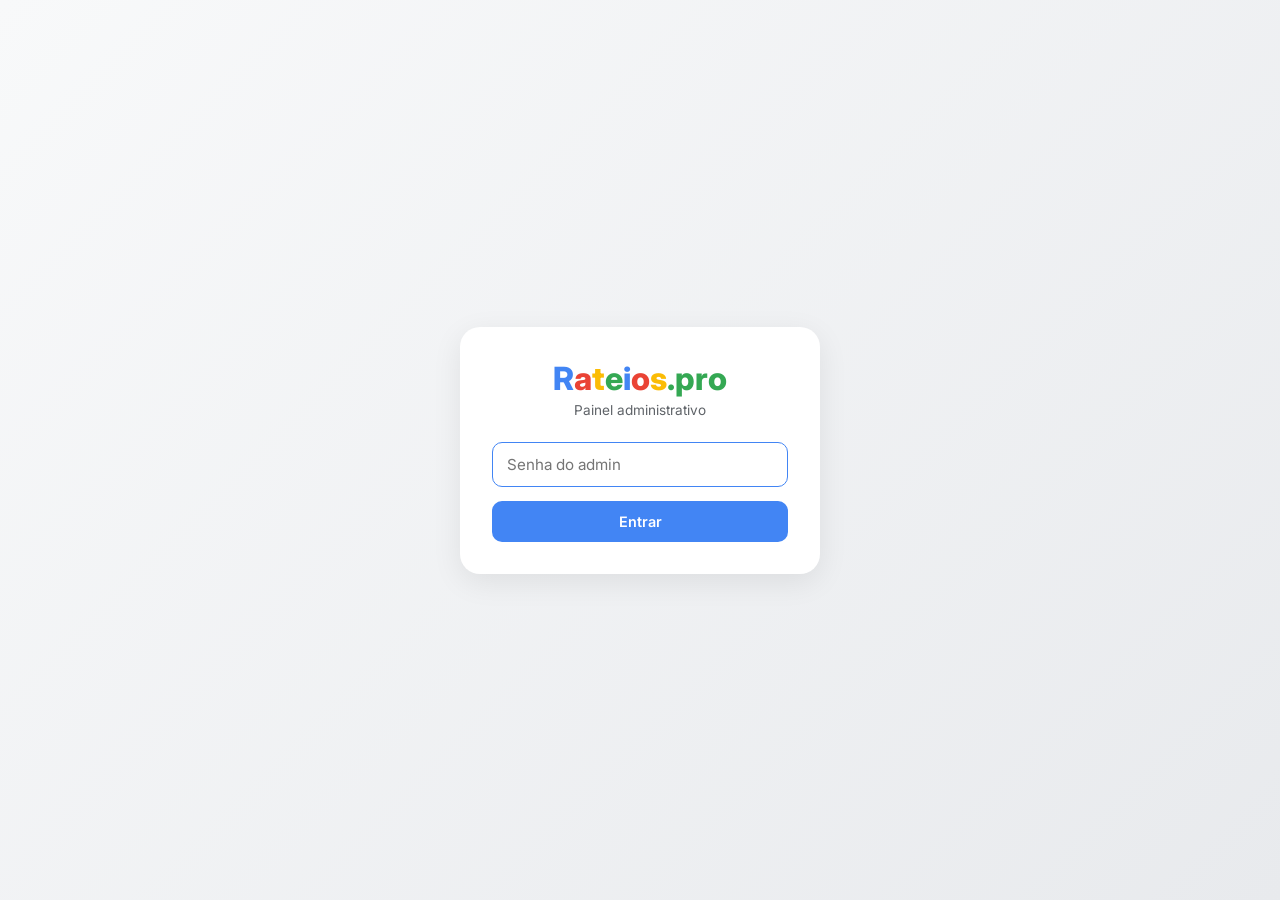
==== admin.html @ 4b0dfd73 "feat: dynamic groups from admin + photo upload for groups" ====
<!DOCTYPE html>
<html lang="pt-BR">

<head>
    <meta charset="UTF-8">
    <meta name="viewport" content="width=device-width, initial-scale=1.0, maximum-scale=1.0, user-scalable=no">
    <title>Admin - Rateios.pro</title>
    <link rel="preconnect" href="https://fonts.googleapis.com">
    <link rel="preconnect" href="https://fonts.gstatic.com" crossorigin>
    <link href="https://fonts.googleapis.com/css2?family=Inter:wght@400;500;600;700;800&display=swap" rel="stylesheet">
    <link rel="stylesheet" href="css/admin.css">
</head>

<body class="admin-body">

    <!-- LOGIN -->
    <div id="login-screen" class="login-screen">
        <div class="login-card">
            <div class="login-logo">
                <span style="color:#4285F4">R</span><span style="color:#EA4335">a</span><span
                    style="color:#FBBC05">t</span><span style="color:#34A853">e</span><span
                    style="color:#4285F4">i</span><span style="color:#EA4335">o</span><span
                    style="color:#FBBC05">s</span><span style="color:#34A853">.pro</span>
            </div>
            <p class="login-sub">Painel administrativo</p>
            <div class="form-group">
                <input type="password" id="admin-pass" class="form-input" placeholder="Senha do admin" autofocus>
            </div>
            <button class="btn btn-primary btn-block" onclick="adminLogin()">Entrar</button>
            <p id="login-error" class="form-error" style="display:none;margin-top:12px;">Senha incorreta</p>
        </div>
    </div>

    <!-- APP -->
    <div id="admin-app" style="display:none;">

        <!-- TOP BAR -->
        <header class="topbar">
            <div class="topbar-left">
                <span class="topbar-logo">
                    <span style="color:#4285F4">R</span><span style="color:#EA4335">a</span><span
                        style="color:#FBBC05">t</span><span style="color:#34A853">e</span><span
                        style="color:#4285F4">i</span><span style="color:#EA4335">o</span><span
                        style="color:#FBBC05">s</span>
                </span>
                <span class="topbar-badge">Admin</span>
            </div>
            <button class="topbar-btn" onclick="adminLogout()">
                <svg width="18" height="18" viewBox="0 0 24 24" fill="currentColor">
                    <path
                        d="M17 7l-1.41 1.41L18.17 11H8v2h10.17l-2.58 2.58L17 17l5-5zM4 5h8V3H4c-1.1 0-2 .9-2 2v14c0 1.1.9 2 2 2h8v-2H4V5z" />
                </svg>
            </button>
        </header>

        <!-- STATS -->
        <div class="stats-row" id="stats-row">
            <div class="stat-card blue">
                <span class="stat-num" id="stat-groups">0</span>
                <span class="stat-label">Grupos</span>
            </div>
            <div class="stat-card green">
                <span class="stat-num" id="stat-members">0</span>
                <span class="stat-label">Membros</span>
            </div>
            <div class="stat-card yellow">
                <span class="stat-num" id="stat-slots">0</span>
                <span class="stat-label">Vagas livres</span>
            </div>
            <div class="stat-card red">
                <span class="stat-num" id="stat-leads">0</span>
                <span class="stat-label">Leads</span>
            </div>
        </div>

        <!-- TABS -->
        <div class="tabs">
            <button class="tab active" onclick="switchTab('grupos')" id="tab-grupos">
                <svg width="16" height="16" viewBox="0 0 24 24" fill="currentColor">
                    <path
                        d="M16 11c1.66 0 2.99-1.34 2.99-3S17.66 5 16 5c-1.66 0-3 1.34-3 3s1.34 3 3 3zm-8 0c1.66 0 2.99-1.34 2.99-3S9.66 5 8 5C6.34 5 5 6.34 5 8s1.34 3 3 3zm0 2c-2.33 0-7 1.17-7 3.5V19h14v-2.5c0-2.33-4.67-3.5-7-3.5zm8 0c-.29 0-.62.02-.97.05 1.16.84 1.97 1.97 1.97 3.45V19h6v-2.5c0-2.33-4.67-3.5-7-3.5z" />
                </svg>
                Grupos
            </button>
            <button class="tab" onclick="switchTab('membros')" id="tab-membros">
                <svg width="16" height="16" viewBox="0 0 24 24" fill="currentColor">
                    <path
                        d="M12 12c2.21 0 4-1.79 4-4s-1.79-4-4-4-4 1.79-4 4 1.79 4 4 4zm0 2c-2.67 0-8 1.34-8 4v2h16v-2c0-2.66-5.33-4-8-4z" />
                </svg>
                Membros
            </button>
            <button class="tab" onclick="switchTab('leads')" id="tab-leads">
                <svg width="16" height="16" viewBox="0 0 24 24" fill="currentColor">
                    <path d="M20 2H4c-1.1 0-2 .9-2 2v18l4-4h14c1.1 0 2-.9 2-2V4c0-1.1-.9-2-2-2z" />
                </svg>
                Leads
            </button>
        </div>

        <!-- TAB: GRUPOS -->
        <div id="view-grupos" class="tab-content active">
            <div class="section-bar">
                <h2>Grupos</h2>
                <button class="btn btn-sm btn-primary" onclick="showModal('add-group')">
                    <svg width="14" height="14" viewBox="0 0 24 24" fill="white">
                        <path d="M19 13h-6v6h-2v-6H5v-2h6V5h2v6h6v2z" />
                    </svg>
                    Novo
                </button>
            </div>
            <div id="groups-list" class="card-list"></div>
        </div>

        <!-- TAB: MEMBROS -->
        <div id="view-membros" class="tab-content">
            <div class="section-bar">
                <h2>Membros</h2>
                <button class="btn btn-sm btn-primary" onclick="showModal('add-member')">
                    <svg width="14" height="14" viewBox="0 0 24 24" fill="white">
                        <path d="M19 13h-6v6h-2v-6H5v-2h6V5h2v6h6v2z" />
                    </svg>
                    Cadastrar
                </button>
            </div>
            <div class="filter-bar">
                <select id="filter-group" class="form-select" onchange="renderMembers()">
                    <option value="all">Todos os grupos</option>
                </select>
                <select id="filter-status" class="form-select" onchange="renderMembers()">
                    <option value="all">Todos</option>
                    <option value="ativo">Ativos</option>
                    <option value="pendente">Pendentes</option>
                    <option value="inativo">Inativos</option>
                </select>
            </div>
            <div id="members-list" class="card-list"></div>
        </div>

        <!-- TAB: LEADS -->
        <div id="view-leads" class="tab-content">
            <div class="section-bar">
                <h2>Leads (WhatsApp)</h2>
                <button class="btn btn-sm btn-ghost" onclick="clearLeads()">Limpar</button>
            </div>
            <div id="leads-list" class="card-list"></div>
            <p id="no-leads" class="empty-msg" style="display:none;">Nenhum lead ainda. Os leads aparecem quando alguem
                preenche o formulario de checkout no site.</p>
        </div>

    </div>

    <!-- MODAL: NOVO GRUPO -->
    <div id="modal-add-group" class="modal-overlay" style="display:none;"
        onclick="if(event.target===this)closeModals()">
        <div class="modal-sheet">
            <div class="modal-header">
                <h3>Novo grupo</h3>
                <button class="modal-close" onclick="closeModals()">
                    <svg width="18" height="18" viewBox="0 0 24 24" fill="currentColor">
                        <path
                            d="M19 6.41L17.59 5 12 10.59 6.41 5 5 6.41 10.59 12 5 17.59 6.41 19 12 13.41 17.59 19 19 17.59 13.41 12 19 6.41z" />
                    </svg>
                </button>
            </div>
            <div class="form-group">
                <label class="form-label">Foto do grupo</label>
                <div class="photo-upload" id="new-group-photo-wrap">
                    <div class="photo-preview" id="new-group-photo-preview">
                        <svg width="24" height="24" viewBox="0 0 24 24" fill="#9AA0A6">
                            <path
                                d="M21 19V5c0-1.1-.9-2-2-2H5c-1.1 0-2 .9-2 2v14c0 1.1.9 2 2 2h14c1.1 0 2-.9 2-2zM8.5 13.5l2.5 3.01L14.5 12l4.5 6H5l3.5-4.5z" />
                        </svg>
                    </div>
                    <div class="photo-upload-text">
                        <span class="photo-upload-btn">Escolher foto</span>
                        <span class="photo-upload-hint">JPG, PNG ate 2MB</span>
                    </div>
                    <input type="file" id="new-group-photo" accept="image/*" class="photo-file-input"
                        onchange="previewPhoto(this, 'new-group-photo-preview')">
                </div>
            </div>
            <div class="form-group">
                <label class="form-label">Nome do grupo</label>
                <input type="text" id="new-group-name" class="form-input" placeholder="ex: Familia Premium 01">
            </div>
            <div class="form-row">
                <div class="form-group flex-1">
                    <label class="form-label">Total de vagas</label>
                    <input type="number" id="new-group-slots" class="form-input" value="6" min="1" max="10">
                </div>
                <div class="form-group flex-1">
                    <label class="form-label">Preco/pessoa</label>
                    <input type="text" id="new-group-price" class="form-input" value="101.50">
                </div>
            </div>
            <div class="form-group">
                <label class="form-label">Link de pagamento</label>
                <input type="text" id="new-group-link" class="form-input"
                    value="https://checkout.diasmarketplace.com.br/link/rateios-google-ultra"
                    placeholder="URL checkout Dias">
            </div>
            <button class="btn btn-primary btn-block" onclick="addGroup()">Criar grupo</button>
        </div>
    </div>

    <!-- MODAL: CADASTRAR MEMBRO -->
    <div id="modal-add-member" class="modal-overlay" style="display:none;"
        onclick="if(event.target===this)closeModals()">
        <div class="modal-sheet">
            <div class="modal-header">
                <h3>Cadastrar membro</h3>
                <button class="modal-close" onclick="closeModals()">
                    <svg width="18" height="18" viewBox="0 0 24 24" fill="currentColor">
                        <path
                            d="M19 6.41L17.59 5 12 10.59 6.41 5 5 6.41 10.59 12 5 17.59 6.41 19 12 13.41 17.59 19 19 17.59 13.41 12 19 6.41z" />
                    </svg>
                </button>
            </div>
            <div class="form-group">
                <label class="form-label">Nome</label>
                <input type="text" id="new-member-name" class="form-input" placeholder="Nome completo">
            </div>
            <div class="form-group">
                <label class="form-label">WhatsApp</label>
                <input type="tel" id="new-member-phone" class="form-input" placeholder="(11) 99999-9999">
            </div>
            <div class="form-group">
                <label class="form-label">E-mail Google</label>
                <input type="email" id="new-member-email" class="form-input" placeholder="email@gmail.com">
            </div>
            <div class="form-group">
                <label class="form-label">Grupo</label>
                <select id="new-member-group" class="form-select"></select>
            </div>
            <div class="form-group">
                <label class="form-label">Status</label>
                <select id="new-member-status" class="form-select">
                    <option value="ativo">Ativo</option>
                    <option value="pendente">Pendente</option>
                    <option value="inativo">Inativo</option>
                </select>
            </div>
            <button class="btn btn-primary btn-block" onclick="addMember()">Cadastrar</button>
        </div>
    </div>

    <!-- MODAL: EDITAR GRUPO -->
    <div id="modal-edit-group" class="modal-overlay" style="display:none;"
        onclick="if(event.target===this)closeModals()">
        <div class="modal-sheet">
            <div class="modal-header">
                <h3>Editar grupo</h3>
                <button class="modal-close" onclick="closeModals()">
                    <svg width="18" height="18" viewBox="0 0 24 24" fill="currentColor">
                        <path
                            d="M19 6.41L17.59 5 12 10.59 6.41 5 5 6.41 10.59 12 5 17.59 6.41 19 12 13.41 17.59 19 19 17.59 13.41 12 19 6.41z" />
                    </svg>
                </button>
            </div>
            <div class="form-group">
                <label class="form-label">Foto do grupo</label>
                <div class="photo-upload" id="edit-group-photo-wrap">
                    <div class="photo-preview" id="edit-group-photo-preview">
                        <svg width="24" height="24" viewBox="0 0 24 24" fill="#9AA0A6">
                            <path
                                d="M21 19V5c0-1.1-.9-2-2-2H5c-1.1 0-2 .9-2 2v14c0 1.1.9 2 2 2h14c1.1 0 2-.9 2-2zM8.5 13.5l2.5 3.01L14.5 12l4.5 6H5l3.5-4.5z" />
                        </svg>
                    </div>
                    <div class="photo-upload-text">
                        <span class="photo-upload-btn">Trocar foto</span>
                        <span class="photo-upload-hint">JPG, PNG ate 2MB</span>
                    </div>
                    <input type="file" id="edit-group-photo" accept="image/*" class="photo-file-input"
                        onchange="previewPhoto(this, 'edit-group-photo-preview')">
                </div>
            </div>
            <div class="form-group">
                <label class="form-label">Nome do grupo</label>
                <input type="text" id="edit-group-name" class="form-input">
            </div>
            <div class="form-row">
                <div class="form-group flex-1">
                    <label class="form-label">Total de vagas</label>
                    <input type="number" id="edit-group-slots" class="form-input" min="1" max="10">
                </div>
                <div class="form-group flex-1">
                    <label class="form-label">Preco/pessoa</label>
                    <input type="text" id="edit-group-price" class="form-input">
                </div>
            </div>
            <div class="form-group">
                <label class="form-label">Link de pagamento</label>
                <input type="text" id="edit-group-link" class="form-input">
            </div>
            <input type="hidden" id="edit-group-id">
            <div class="form-row">
                <button class="btn btn-primary flex-1" onclick="saveGroup()">Salvar</button>
                <button class="btn btn-danger flex-1" onclick="deleteGroup()">Excluir</button>
            </div>
        </div>
    </div>

    <!-- MODAL: EDITAR MEMBRO -->
    <div id="modal-edit-member" class="modal-overlay" style="display:none;"
        onclick="if(event.target===this)closeModals()">
        <div class="modal-sheet">
            <div class="modal-header">
                <h3>Editar membro</h3>
                <button class="modal-close" onclick="closeModals()">
                    <svg width="18" height="18" viewBox="0 0 24 24" fill="currentColor">
                        <path
                            d="M19 6.41L17.59 5 12 10.59 6.41 5 5 6.41 10.59 12 5 17.59 6.41 19 12 13.41 17.59 19 19 17.59 13.41 12 19 6.41z" />
                    </svg>
                </button>
            </div>
            <div class="form-group">
                <label class="form-label">Nome</label>
                <input type="text" id="edit-member-name" class="form-input">
            </div>
            <div class="form-group">
                <label class="form-label">WhatsApp</label>
                <input type="tel" id="edit-member-phone" class="form-input">
            </div>
            <div class="form-group">
                <label class="form-label">E-mail Google</label>
                <input type="email" id="edit-member-email" class="form-input">
            </div>
            <div class="form-group">
                <label class="form-label">Grupo</label>
                <select id="edit-member-group" class="form-select"></select>
            </div>
            <div class="form-group">
                <label class="form-label">Status</label>
                <select id="edit-member-status" class="form-select">
                    <option value="ativo">Ativo</option>
                    <option value="pendente">Pendente</option>
                    <option value="inativo">Inativo</option>
                </select>
            </div>
            <input type="hidden" id="edit-member-id">
            <div class="form-row">
                <button class="btn btn-primary flex-1" onclick="saveMember()">Salvar</button>
                <button class="btn btn-danger flex-1" onclick="deleteMember()">Remover</button>
            </div>
            <a id="edit-member-whatsapp" href="#" target="_blank" class="btn btn-whatsapp btn-block"
                style="margin-top:8px;">
                <svg width="16" height="16" viewBox="0 0 24 24" fill="white">
                    <path
                        d="M17.472 14.382c-.297-.149-1.758-.867-2.03-.967-.273-.099-.471-.148-.67.15-.197.297-.767.966-.94 1.164-.173.199-.347.223-.644.075-.297-.15-1.255-.463-2.39-1.475-.883-.788-1.48-1.761-1.653-2.059-.173-.297-.018-.458.13-.606.134-.133.298-.347.446-.52.149-.174.198-.298.298-.497.099-.198.05-.371-.025-.52-.075-.149-.669-1.612-.916-2.207-.242-.579-.487-.5-.669-.51-.173-.008-.371-.01-.57-.01-.198 0-.52.074-.792.372-.272.297-1.04 1.016-1.04 2.479 0 1.462 1.065 2.875 1.213 3.074.149.198 2.096 3.2 5.077 4.487.709.306 1.262.489 1.694.625.712.227 1.36.195 1.871.118.571-.085 1.758-.719 2.006-1.413.248-.694.248-1.289.173-1.413-.074-.124-.272-.198-.57-.347z" />
                    <path
                        d="M12 2C6.48 2 2 6.48 2 12c0 1.82.49 3.53 1.34 5l-1.34 5 5.16-1.34C8.56 21.52 10.22 22 12 22c5.52 0 10-4.48 10-10S17.52 2 12 2z" />
                </svg>
                Abrir WhatsApp
            </a>
        </div>
    </div>

    <script src="js/admin.js"></script>
</body>

</html>
---- css/admin.css ----
/* ===== ADMIN BASE ===== */
* {
    margin: 0;
    padding: 0;
    box-sizing: border-box;
}

:root {
    --blue: #4285F4;
    --red: #EA4335;
    --yellow: #FBBC05;
    --green: #34A853;
    --bg: #F0F2F5;
    --card: #FFFFFF;
    --text: #202124;
    --sub: #5F6368;
    --border: #E8EAED;
    --radius: 14px;
}

body.admin-body {
    font-family: 'Inter', -apple-system, sans-serif;
    background: var(--bg);
    color: var(--text);
    min-height: 100vh;
    -webkit-font-smoothing: antialiased;
}

/* LOGIN */
.login-screen {
    min-height: 100vh;
    display: flex;
    align-items: center;
    justify-content: center;
    padding: 20px;
    background: linear-gradient(135deg, #F8F9FA, #E8EAED);
}

.login-card {
    background: var(--card);
    border-radius: 20px;
    padding: 32px;
    width: 100%;
    max-width: 360px;
    box-shadow: 0 8px 30px rgba(0, 0, 0, 0.08);
    text-align: center;
}

.login-logo {
    font-size: 2rem;
    font-weight: 800;
    margin-bottom: 4px;
}

.login-sub {
    color: var(--sub);
    font-size: 0.85rem;
    margin-bottom: 24px;
}

/* FORM */
.form-group {
    margin-bottom: 14px;
    text-align: left;
}

.form-label {
    display: block;
    font-size: 0.8rem;
    font-weight: 600;
    color: var(--sub);
    margin-bottom: 6px;
}

.form-input,
.form-select {
    width: 100%;
    padding: 12px 14px;
    border: 1.5px solid var(--border);
    border-radius: 10px;
    font-size: 0.95rem;
    font-family: inherit;
    color: var(--text);
    background: white;
    outline: none;
    transition: border-color 0.2s;
    -webkit-appearance: none;
    appearance: none;
}

.form-input:focus,
.form-select:focus {
    border-color: var(--blue);
}

.form-select {
    background-image: url("data:image/svg+xml,%3Csvg xmlns='http://www.w3.org/2000/svg' width='12' height='12' viewBox='0 0 24 24' fill='%235F6368'%3E%3Cpath d='M7 10l5 5 5-5z'/%3E%3C/svg%3E");
    background-repeat: no-repeat;
    background-position: right 12px center;
    padding-right: 32px;
}

.form-row {
    display: flex;
    gap: 10px;
}

.flex-1 {
    flex: 1;
}

.form-error {
    font-size: 0.8rem;
    color: var(--red);
    background: rgba(234, 67, 53, 0.06);
    padding: 8px 12px;
    border-radius: 8px;
}

/* BUTTONS */
.btn {
    display: inline-flex;
    align-items: center;
    justify-content: center;
    gap: 6px;
    padding: 12px 20px;
    border-radius: 10px;
    font-size: 0.9rem;
    font-weight: 600;
    border: none;
    cursor: pointer;
    font-family: inherit;
    transition: all 0.2s;
    white-space: nowrap;
}

.btn-block {
    width: 100%;
}

.btn-sm {
    padding: 8px 14px;
    font-size: 0.8rem;
    border-radius: 8px;
}

.btn-primary {
    background: var(--blue);
    color: white;
}

.btn-primary:hover {
    background: #3367D6;
}

.btn-danger {
    background: var(--red);
    color: white;
}

.btn-danger:hover {
    background: #C5221F;
}

.btn-ghost {
    background: transparent;
    color: var(--sub);
    border: 1px solid var(--border);
}

.btn-ghost:hover {
    border-color: var(--blue);
    color: var(--blue);
}

.btn-whatsapp {
    background: #25D366;
    color: white;
}

.btn-whatsapp:hover {
    background: #1DA851;
}

/* TOPBAR */
.topbar {
    position: sticky;
    top: 0;
    z-index: 100;
    background: var(--card);
    display: flex;
    align-items: center;
    justify-content: space-between;
    padding: 12px 16px;
    border-bottom: 1px solid var(--border);
}

.topbar-left {
    display: flex;
    align-items: center;
    gap: 8px;
}

.topbar-logo {
    font-size: 1.15rem;
    font-weight: 800;
}

.topbar-badge {
    font-size: 0.65rem;
    font-weight: 700;
    background: var(--blue);
    color: white;
    padding: 2px 8px;
    border-radius: 6px;
    text-transform: uppercase;
    letter-spacing: 0.05em;
}

.topbar-btn {
    background: none;
    border: none;
    color: var(--sub);
    cursor: pointer;
    padding: 8px;
    border-radius: 8px;
}

.topbar-btn:hover {
    background: var(--bg);
}

/* STATS */
.stats-row {
    display: grid;
    grid-template-columns: repeat(4, 1fr);
    gap: 8px;
    padding: 12px 16px;
}

.stat-card {
    background: var(--card);
    border-radius: 12px;
    padding: 12px 10px;
    text-align: center;
    box-shadow: 0 1px 3px rgba(0, 0, 0, 0.04);
}

.stat-num {
    display: block;
    font-size: 1.5rem;
    font-weight: 800;
    line-height: 1.2;
}

.stat-label {
    font-size: 0.65rem;
    font-weight: 600;
    color: var(--sub);
    text-transform: uppercase;
    letter-spacing: 0.03em;
}

.stat-card.blue .stat-num {
    color: var(--blue);
}

.stat-card.green .stat-num {
    color: var(--green);
}

.stat-card.yellow .stat-num {
    color: var(--yellow);
}

.stat-card.red .stat-num {
    color: var(--red);
}

/* TABS */
.tabs {
    display: flex;
    gap: 0;
    background: var(--card);
    border-bottom: 1px solid var(--border);
    position: sticky;
    top: 57px;
    z-index: 99;
}

.tab {
    flex: 1;
    display: flex;
    align-items: center;
    justify-content: center;
    gap: 6px;
    padding: 12px 0;
    background: none;
    border: none;
    border-bottom: 2px solid transparent;
    font-size: 0.8rem;
    font-weight: 600;
    color: var(--sub);
    cursor: pointer;
    font-family: inherit;
    transition: all 0.2s;
}

.tab.active {
    color: var(--blue);
    border-bottom-color: var(--blue);
}

.tab:hover {
    color: var(--text);
}

/* TAB CONTENT */
.tab-content {
    display: none;
    padding: 12px 16px;
}

.tab-content.active {
    display: block;
}

.section-bar {
    display: flex;
    align-items: center;
    justify-content: space-between;
    margin-bottom: 12px;
}

.section-bar h2 {
    font-size: 1.1rem;
    font-weight: 700;
}

.filter-bar {
    display: flex;
    gap: 8px;
    margin-bottom: 12px;
}

.filter-bar .form-select {
    font-size: 0.8rem;
    padding: 8px 10px;
}

.empty-msg {
    text-align: center;
    color: var(--sub);
    font-size: 0.85rem;
    padding: 40px 20px;
}

/* CARDS */
.card-list {
    display: flex;
    flex-direction: column;
    gap: 8px;
}

.item-card {
    background: var(--card);
    border-radius: var(--radius);
    padding: 14px;
    box-shadow: 0 1px 3px rgba(0, 0, 0, 0.04);
    display: flex;
    align-items: center;
    gap: 12px;
    cursor: pointer;
    transition: box-shadow 0.2s;
    border: 1px solid transparent;
}

.item-card:hover {
    box-shadow: 0 4px 12px rgba(0, 0, 0, 0.08);
    border-color: var(--border);
}

.item-card:active {
    transform: scale(0.98);
}

.card-avatar {
    width: 42px;
    height: 42px;
    border-radius: 12px;
    display: flex;
    align-items: center;
    justify-content: center;
    font-weight: 800;
    font-size: 0.9rem;
    color: white;
    flex-shrink: 0;
}

.card-avatar.blue {
    background: linear-gradient(135deg, var(--blue), #3367D6);
}

.card-avatar.green {
    background: linear-gradient(135deg, var(--green), #2D9249);
}

.card-avatar.yellow {
    background: linear-gradient(135deg, var(--yellow), #E6A800);
}

.card-avatar.red {
    background: linear-gradient(135deg, var(--red), #C5221F);
}

.card-info {
    flex: 1;
    min-width: 0;
}

.card-title {
    font-size: 0.9rem;
    font-weight: 600;
    white-space: nowrap;
    overflow: hidden;
    text-overflow: ellipsis;
}

.card-sub {
    font-size: 0.75rem;
    color: var(--sub);
    margin-top: 2px;
}

.card-badge {
    flex-shrink: 0;
    font-size: 0.65rem;
    font-weight: 700;
    padding: 3px 8px;
    border-radius: 6px;
    text-transform: uppercase;
    letter-spacing: 0.03em;
}

.badge-open {
    background: rgba(52, 168, 83, 0.1);
    color: var(--green);
}

.badge-almost {
    background: rgba(251, 188, 5, 0.1);
    color: #E6A800;
}

.badge-full {
    background: rgba(234, 67, 53, 0.1);
    color: var(--red);
}

.badge-ativo {
    background: rgba(52, 168, 83, 0.1);
    color: var(--green);
}

.badge-pendente {
    background: rgba(251, 188, 5, 0.1);
    color: #E6A800;
}

.badge-inativo {
    background: rgba(234, 67, 53, 0.1);
    color: var(--red);
}

/* PHOTO UPLOAD */
.photo-upload {
    display: flex;
    align-items: center;
    gap: 14px;
    padding: 12px;
    border: 1.5px dashed var(--border);
    border-radius: 12px;
    cursor: pointer;
    position: relative;
    transition: border-color 0.2s;
}

.photo-upload:hover {
    border-color: var(--blue);
}

.photo-preview {
    width: 56px;
    height: 56px;
    border-radius: 50%;
    background: #F1F3F4;
    display: flex;
    align-items: center;
    justify-content: center;
    overflow: hidden;
    flex-shrink: 0;
}

.photo-preview img {
    width: 100%;
    height: 100%;
    object-fit: cover;
}

.photo-upload-text {
    display: flex;
    flex-direction: column;
    gap: 2px;
}

.photo-upload-btn {
    font-size: 0.85rem;
    font-weight: 600;
    color: var(--blue);
}

.photo-upload-hint {
    font-size: 0.7rem;
    color: var(--sub);
}

.photo-file-input {
    position: absolute;
    top: 0;
    left: 0;
    right: 0;
    bottom: 0;
    opacity: 0;
    cursor: pointer;
    width: 100%;
    height: 100%;
}

.card-avatar-img {
    width: 42px;
    height: 42px;
    border-radius: 12px;
    object-fit: cover;
    flex-shrink: 0;
}

/* MODAL (bottom sheet on mobile) */
.modal-overlay {
    position: fixed;
    top: 0;
    left: 0;
    right: 0;
    bottom: 0;
    background: rgba(0, 0, 0, 0.5);
    backdrop-filter: blur(8px);
    z-index: 1000;
    display: flex;
    align-items: flex-end;
    justify-content: center;
}

.modal-sheet {
    background: var(--card);
    border-radius: 20px 20px 0 0;
    padding: 24px 20px 32px;
    width: 100%;
    max-width: 500px;
    max-height: 85vh;
    overflow-y: auto;
    animation: slideUp 0.3s ease;
}

@keyframes slideUp {
    from {
        transform: translateY(100%);
    }

    to {
        transform: translateY(0);
    }
}

.modal-header {
    display: flex;
    align-items: center;
    justify-content: space-between;
    margin-bottom: 20px;
}

.modal-header h3 {
    font-size: 1.1rem;
    font-weight: 700;
}

.modal-close {
    background: var(--bg);
    border: none;
    cursor: pointer;
    width: 32px;
    height: 32px;
    border-radius: 50%;
    display: flex;
    align-items: center;
    justify-content: center;
    color: var(--sub);
}

/* RESPONSIVE (tablet+) */
@media (min-width: 768px) {
    .stats-row {
        max-width: 600px;
        margin: 0 auto;
        padding: 16px;
    }

    .tab-content {
        max-width: 600px;
        margin: 0 auto;
    }

    .tabs {
        max-width: 600px;
        margin: 0 auto;
    }

    .modal-overlay {
        align-items: center;
    }

    .modal-sheet {
        border-radius: 20px;
        margin-bottom: 0;
    }
}
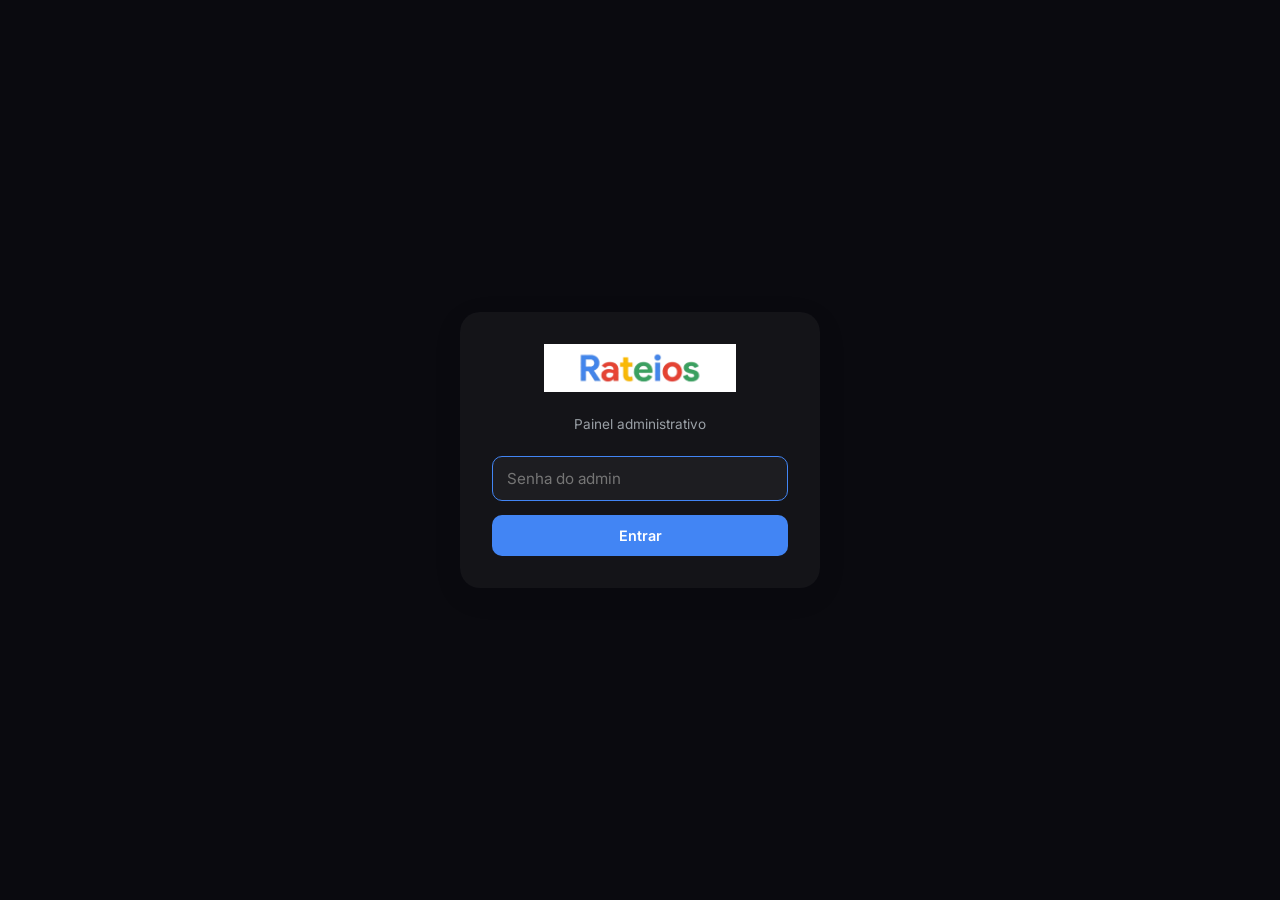
==== commit f6c694a7: "feat(design): substituir logo em texto por logohd.png corporativa e centralizar no desktop" ====
--- a/admin.html
+++ b/admin.html
@@ -17,10 +17,7 @@
     <div id="login-screen" class="login-screen">
         <div class="login-card">
             <div class="login-logo">
-                <span style="color:#4285F4">R</span><span style="color:#EA4335">a</span><span
-                    style="color:#FBBC05">t</span><span style="color:#34A853">e</span><span
-                    style="color:#4285F4">i</span><span style="color:#EA4335">o</span><span
-                    style="color:#FBBC05">s</span><span style="color:#34A853">.pro</span>
+                <img src="img/logohd.png" alt="Rateios.pro" style="height: 48px; width: auto; margin-bottom: 12px;">
             </div>
             <p class="login-sub">Painel administrativo</p>
             <div class="form-group">
@@ -37,12 +34,7 @@
         <!-- TOP BAR -->
         <header class="topbar">
             <div class="topbar-left">
-                <span class="topbar-logo">
-                    <span style="color:#4285F4">R</span><span style="color:#EA4335">a</span><span
-                        style="color:#FBBC05">t</span><span style="color:#34A853">e</span><span
-                        style="color:#4285F4">i</span><span style="color:#EA4335">o</span><span
-                        style="color:#FBBC05">s</span>
-                </span>
+                <span class="topbar-logo"><img src="img/logohd.png" alt="Rateios.pro" style="height: 24px; width: auto;"></span>
                 <span class="topbar-badge">Admin</span>
             </div>
             <button class="topbar-btn" onclick="adminLogout()">
@@ -54,58 +46,75 @@
         </header>
 
         <!-- STATS -->
-        <div class="stats-row" id="stats-row">
-            <div class="stat-card blue">
-                <span class="stat-num" id="stat-groups">0</span>
-                <span class="stat-label">Grupos</span>
-            </div>
-            <div class="stat-card green">
-                <span class="stat-num" id="stat-members">0</span>
-                <span class="stat-label">Membros</span>
-            </div>
-            <div class="stat-card yellow">
-                <span class="stat-num" id="stat-slots">0</span>
-                <span class="stat-label">Vagas livres</span>
-            </div>
-            <div class="stat-card red">
-                <span class="stat-num" id="stat-leads">0</span>
-                <span class="stat-label">Leads</span>
-            </div>
+        <div class="stats-row">
+            <div class="stat-card blue"><span class="stat-num" id="stat-groups">0</span><span
+                    class="stat-label">Grupos</span></div>
+            <div class="stat-card green"><span class="stat-num" id="stat-members">0</span><span
+                    class="stat-label">Membros</span></div>
+            <div class="stat-card yellow"><span class="stat-num" id="stat-slots">0</span><span
+                    class="stat-label">Vagas</span></div>
+            <div class="stat-card red"><span class="stat-num" id="stat-orders">0</span><span
+                    class="stat-label">Pedidos</span></div>
+            <div class="stat-card blue"><span class="stat-num" id="stat-leads">0</span><span
+                    class="stat-label">Leads</span></div>
         </div>
 
         <!-- TABS -->
         <div class="tabs">
-            <button class="tab active" onclick="switchTab('grupos')" id="tab-grupos">
-                <svg width="16" height="16" viewBox="0 0 24 24" fill="currentColor">
-                    <path
-                        d="M16 11c1.66 0 2.99-1.34 2.99-3S17.66 5 16 5c-1.66 0-3 1.34-3 3s1.34 3 3 3zm-8 0c1.66 0 2.99-1.34 2.99-3S9.66 5 8 5C6.34 5 5 6.34 5 8s1.34 3 3 3zm0 2c-2.33 0-7 1.17-7 3.5V19h14v-2.5c0-2.33-4.67-3.5-7-3.5zm8 0c-.29 0-.62.02-.97.05 1.16.84 1.97 1.97 1.97 3.45V19h6v-2.5c0-2.33-4.67-3.5-7-3.5z" />
+            <button class="tab active" onclick="switchTab('pedidos')" id="tab-pedidos">
+                <svg width="14" height="14" viewBox="0 0 24 24" fill="currentColor">
+                    <path
+                        d="M18 6h-2c0-2.21-1.79-4-4-4S8 3.79 8 6H6c-1.1 0-2 .9-2 2v12c0 1.1.9 2 2 2h12c1.1 0 2-.9 2-2V8c0-1.1-.9-2-2-2zm-6-2c1.1 0 2 .9 2 2h-4c0-1.1.9-2 2-2zm6 16H6V8h2v2c0 .55.45 1 1 1s1-.45 1-1V8h4v2c0 .55.45 1 1 1s1-.45 1-1V8h2v12z" />
+                </svg>
+                Pedidos
+            </button>
+            <button class="tab" onclick="switchTab('grupos')" id="tab-grupos">
+                <svg width="14" height="14" viewBox="0 0 24 24" fill="currentColor">
+                    <path
+                        d="M16 11c1.66 0 2.99-1.34 2.99-3S17.66 5 16 5c-1.66 0-3 1.34-3 3s1.34 3 3 3zm-8 0c1.66 0 2.99-1.34 2.99-3S9.66 5 8 5C6.34 5 5 6.34 5 8s1.34 3 3 3zm0 2c-2.33 0-7 1.17-7 3.5V19h14v-2.5c0-2.33-4.67-3.5-7-3.5z" />
                 </svg>
                 Grupos
             </button>
             <button class="tab" onclick="switchTab('membros')" id="tab-membros">
-                <svg width="16" height="16" viewBox="0 0 24 24" fill="currentColor">
+                <svg width="14" height="14" viewBox="0 0 24 24" fill="currentColor">
                     <path
                         d="M12 12c2.21 0 4-1.79 4-4s-1.79-4-4-4-4 1.79-4 4 1.79 4 4 4zm0 2c-2.67 0-8 1.34-8 4v2h16v-2c0-2.66-5.33-4-8-4z" />
                 </svg>
                 Membros
             </button>
             <button class="tab" onclick="switchTab('leads')" id="tab-leads">
-                <svg width="16" height="16" viewBox="0 0 24 24" fill="currentColor">
+                <svg width="14" height="14" viewBox="0 0 24 24" fill="currentColor">
                     <path d="M20 2H4c-1.1 0-2 .9-2 2v18l4-4h14c1.1 0 2-.9 2-2V4c0-1.1-.9-2-2-2z" />
                 </svg>
                 Leads
             </button>
         </div>
 
+        <!-- TAB: PEDIDOS -->
+        <div id="view-pedidos" class="tab-content active">
+            <div class="section-bar">
+                <h2>Pedidos</h2>
+            </div>
+            <div class="filter-bar">
+                <select id="filter-order-status" class="form-select" onchange="renderOrders()">
+                    <option value="all">Todos</option>
+                    <option value="pendente">Pendentes</option>
+                    <option value="pago">Pagos</option>
+                    <option value="ativo">Ativos</option>
+                    <option value="cancelado">Cancelados</option>
+                </select>
+            </div>
+            <div id="orders-list" class="card-list"></div>
+        </div>
+
         <!-- TAB: GRUPOS -->
-        <div id="view-grupos" class="tab-content active">
+        <div id="view-grupos" class="tab-content">
             <div class="section-bar">
                 <h2>Grupos</h2>
                 <button class="btn btn-sm btn-primary" onclick="showModal('add-group')">
                     <svg width="14" height="14" viewBox="0 0 24 24" fill="white">
                         <path d="M19 13h-6v6h-2v-6H5v-2h6V5h2v6h6v2z" />
-                    </svg>
-                    Novo
+                    </svg> Novo
                 </button>
             </div>
             <div id="groups-list" class="card-list"></div>
@@ -118,13 +127,12 @@
                 <button class="btn btn-sm btn-primary" onclick="showModal('add-member')">
                     <svg width="14" height="14" viewBox="0 0 24 24" fill="white">
                         <path d="M19 13h-6v6h-2v-6H5v-2h6V5h2v6h6v2z" />
-                    </svg>
-                    Cadastrar
+                    </svg> Cadastrar
                 </button>
             </div>
             <div class="filter-bar">
                 <select id="filter-group" class="form-select" onchange="renderMembers()">
-                    <option value="all">Todos os grupos</option>
+                    <option value="all">Todos</option>
                 </select>
                 <select id="filter-status" class="form-select" onchange="renderMembers()">
                     <option value="all">Todos</option>
@@ -139,14 +147,11 @@
         <!-- TAB: LEADS -->
         <div id="view-leads" class="tab-content">
             <div class="section-bar">
-                <h2>Leads (WhatsApp)</h2>
-                <button class="btn btn-sm btn-ghost" onclick="clearLeads()">Limpar</button>
+                <h2>Leads</h2><button class="btn btn-sm btn-ghost" onclick="clearLeads()">Limpar</button>
             </div>
             <div id="leads-list" class="card-list"></div>
-            <p id="no-leads" class="empty-msg" style="display:none;">Nenhum lead ainda. Os leads aparecem quando alguem
-                preenche o formulario de checkout no site.</p>
-        </div>
-
+            <p id="no-leads" class="empty-msg" style="display:none;">Nenhum lead ainda.</p>
+        </div>
     </div>
 
     <!-- MODAL: NOVO GRUPO -->
@@ -154,51 +159,36 @@
         onclick="if(event.target===this)closeModals()">
         <div class="modal-sheet">
             <div class="modal-header">
-                <h3>Novo grupo</h3>
-                <button class="modal-close" onclick="closeModals()">
-                    <svg width="18" height="18" viewBox="0 0 24 24" fill="currentColor">
-                        <path
-                            d="M19 6.41L17.59 5 12 10.59 6.41 5 5 6.41 10.59 12 5 17.59 6.41 19 12 13.41 17.59 19 19 17.59 13.41 12 19 6.41z" />
-                    </svg>
-                </button>
-            </div>
-            <div class="form-group">
-                <label class="form-label">Foto do grupo</label>
-                <div class="photo-upload" id="new-group-photo-wrap">
-                    <div class="photo-preview" id="new-group-photo-preview">
-                        <svg width="24" height="24" viewBox="0 0 24 24" fill="#9AA0A6">
+                <h3>Novo grupo</h3><button class="modal-close" onclick="closeModals()"><svg width="18" height="18"
+                        viewBox="0 0 24 24" fill="currentColor">
+                        <path
+                            d="M19 6.41L17.59 5 12 10.59 6.41 5 5 6.41 10.59 12 5 17.59 6.41 19 12 13.41 17.59 19 19 17.59 13.41 12z" />
+                    </svg></button>
+            </div>
+            <div class="form-group"><label class="form-label">Foto do grupo</label>
+                <div class="photo-upload">
+                    <div class="photo-preview" id="new-group-photo-preview"><svg width="24" height="24"
+                            viewBox="0 0 24 24" fill="#9AA0A6">
                             <path
                                 d="M21 19V5c0-1.1-.9-2-2-2H5c-1.1 0-2 .9-2 2v14c0 1.1.9 2 2 2h14c1.1 0 2-.9 2-2zM8.5 13.5l2.5 3.01L14.5 12l4.5 6H5l3.5-4.5z" />
-                        </svg>
-                    </div>
-                    <div class="photo-upload-text">
-                        <span class="photo-upload-btn">Escolher foto</span>
-                        <span class="photo-upload-hint">JPG, PNG ate 2MB</span>
-                    </div>
-                    <input type="file" id="new-group-photo" accept="image/*" class="photo-file-input"
-                        onchange="previewPhoto(this, 'new-group-photo-preview')">
+                        </svg></div>
+                    <div class="photo-upload-text"><span class="photo-upload-btn">Escolher foto</span><span
+                            class="photo-upload-hint">JPG, PNG ate 2MB</span></div><input type="file"
+                        id="new-group-photo" accept="image/*" class="photo-file-input"
+                        onchange="previewPhoto(this,'new-group-photo-preview')">
                 </div>
             </div>
-            <div class="form-group">
-                <label class="form-label">Nome do grupo</label>
-                <input type="text" id="new-group-name" class="form-input" placeholder="ex: Familia Premium 01">
-            </div>
+            <div class="form-group"><label class="form-label">Nome</label><input type="text" id="new-group-name"
+                    class="form-input" placeholder="ex: Familia Premium 01"></div>
             <div class="form-row">
-                <div class="form-group flex-1">
-                    <label class="form-label">Total de vagas</label>
-                    <input type="number" id="new-group-slots" class="form-input" value="6" min="1" max="10">
-                </div>
-                <div class="form-group flex-1">
-                    <label class="form-label">Preco/pessoa</label>
-                    <input type="text" id="new-group-price" class="form-input" value="101.50">
-                </div>
-            </div>
-            <div class="form-group">
-                <label class="form-label">Link de pagamento</label>
-                <input type="text" id="new-group-link" class="form-input"
-                    value="https://checkout.diasmarketplace.com.br/link/rateios-google-ultra"
-                    placeholder="URL checkout Dias">
-            </div>
+                <div class="form-group flex-1"><label class="form-label">Vagas</label><input type="number"
+                        id="new-group-slots" class="form-input" value="6" min="1" max="10"></div>
+                <div class="form-group flex-1"><label class="form-label">Preco</label><input type="text"
+                        id="new-group-price" class="form-input" value="129.90"></div>
+            </div>
+            <div class="form-group"><label class="form-label">Link pagamento</label><input type="text"
+                    id="new-group-link" class="form-input"
+                    value="https://checkout.diasmarketplace.com.br/link/rateios-google-ultra"></div>
             <button class="btn btn-primary btn-block" onclick="addGroup()">Criar grupo</button>
         </div>
     </div>
@@ -208,38 +198,26 @@
         onclick="if(event.target===this)closeModals()">
         <div class="modal-sheet">
             <div class="modal-header">
-                <h3>Cadastrar membro</h3>
-                <button class="modal-close" onclick="closeModals()">
-                    <svg width="18" height="18" viewBox="0 0 24 24" fill="currentColor">
-                        <path
-                            d="M19 6.41L17.59 5 12 10.59 6.41 5 5 6.41 10.59 12 5 17.59 6.41 19 12 13.41 17.59 19 19 17.59 13.41 12 19 6.41z" />
-                    </svg>
-                </button>
-            </div>
-            <div class="form-group">
-                <label class="form-label">Nome</label>
-                <input type="text" id="new-member-name" class="form-input" placeholder="Nome completo">
-            </div>
-            <div class="form-group">
-                <label class="form-label">WhatsApp</label>
-                <input type="tel" id="new-member-phone" class="form-input" placeholder="(11) 99999-9999">
-            </div>
-            <div class="form-group">
-                <label class="form-label">E-mail Google</label>
-                <input type="email" id="new-member-email" class="form-input" placeholder="email@gmail.com">
-            </div>
-            <div class="form-group">
-                <label class="form-label">Grupo</label>
-                <select id="new-member-group" class="form-select"></select>
-            </div>
-            <div class="form-group">
-                <label class="form-label">Status</label>
-                <select id="new-member-status" class="form-select">
+                <h3>Cadastrar membro</h3><button class="modal-close" onclick="closeModals()"><svg width="18" height="18"
+                        viewBox="0 0 24 24" fill="currentColor">
+                        <path
+                            d="M19 6.41L17.59 5 12 10.59 6.41 5 5 6.41 10.59 12 5 17.59 6.41 19 12 13.41 17.59 19 19 17.59 13.41 12z" />
+                    </svg></button>
+            </div>
+            <div class="form-group"><label class="form-label">Nome</label><input type="text" id="new-member-name"
+                    class="form-input" placeholder="Nome completo"></div>
+            <div class="form-group"><label class="form-label">WhatsApp</label><input type="tel" id="new-member-phone"
+                    class="form-input" placeholder="(11) 99999-9999"></div>
+            <div class="form-group"><label class="form-label">E-mail</label><input type="email" id="new-member-email"
+                    class="form-input" placeholder="email@gmail.com"></div>
+            <div class="form-group"><label class="form-label">Grupo</label><select id="new-member-group"
+                    class="form-select"></select></div>
+            <div class="form-group"><label class="form-label">Status</label><select id="new-member-status"
+                    class="form-select">
                     <option value="ativo">Ativo</option>
                     <option value="pendente">Pendente</option>
                     <option value="inativo">Inativo</option>
-                </select>
-            </div>
+                </select></div>
             <button class="btn btn-primary btn-block" onclick="addMember()">Cadastrar</button>
         </div>
     </div>
@@ -249,54 +227,38 @@
         onclick="if(event.target===this)closeModals()">
         <div class="modal-sheet">
             <div class="modal-header">
-                <h3>Editar grupo</h3>
-                <button class="modal-close" onclick="closeModals()">
-                    <svg width="18" height="18" viewBox="0 0 24 24" fill="currentColor">
-                        <path
-                            d="M19 6.41L17.59 5 12 10.59 6.41 5 5 6.41 10.59 12 5 17.59 6.41 19 12 13.41 17.59 19 19 17.59 13.41 12 19 6.41z" />
-                    </svg>
-                </button>
-            </div>
-            <div class="form-group">
-                <label class="form-label">Foto do grupo</label>
-                <div class="photo-upload" id="edit-group-photo-wrap">
-                    <div class="photo-preview" id="edit-group-photo-preview">
-                        <svg width="24" height="24" viewBox="0 0 24 24" fill="#9AA0A6">
+                <h3>Editar grupo</h3><button class="modal-close" onclick="closeModals()"><svg width="18" height="18"
+                        viewBox="0 0 24 24" fill="currentColor">
+                        <path
+                            d="M19 6.41L17.59 5 12 10.59 6.41 5 5 6.41 10.59 12 5 17.59 6.41 19 12 13.41 17.59 19 19 17.59 13.41 12z" />
+                    </svg></button>
+            </div>
+            <div class="form-group"><label class="form-label">Foto</label>
+                <div class="photo-upload">
+                    <div class="photo-preview" id="edit-group-photo-preview"><svg width="24" height="24"
+                            viewBox="0 0 24 24" fill="#9AA0A6">
                             <path
                                 d="M21 19V5c0-1.1-.9-2-2-2H5c-1.1 0-2 .9-2 2v14c0 1.1.9 2 2 2h14c1.1 0 2-.9 2-2zM8.5 13.5l2.5 3.01L14.5 12l4.5 6H5l3.5-4.5z" />
-                        </svg>
-                    </div>
-                    <div class="photo-upload-text">
-                        <span class="photo-upload-btn">Trocar foto</span>
-                        <span class="photo-upload-hint">JPG, PNG ate 2MB</span>
-                    </div>
-                    <input type="file" id="edit-group-photo" accept="image/*" class="photo-file-input"
-                        onchange="previewPhoto(this, 'edit-group-photo-preview')">
+                        </svg></div>
+                    <div class="photo-upload-text"><span class="photo-upload-btn">Trocar foto</span><span
+                            class="photo-upload-hint">JPG, PNG ate 2MB</span></div><input type="file"
+                        id="edit-group-photo" accept="image/*" class="photo-file-input"
+                        onchange="previewPhoto(this,'edit-group-photo-preview')">
                 </div>
             </div>
-            <div class="form-group">
-                <label class="form-label">Nome do grupo</label>
-                <input type="text" id="edit-group-name" class="form-input">
-            </div>
+            <div class="form-group"><label class="form-label">Nome</label><input type="text" id="edit-group-name"
+                    class="form-input"></div>
             <div class="form-row">
-                <div class="form-group flex-1">
-                    <label class="form-label">Total de vagas</label>
-                    <input type="number" id="edit-group-slots" class="form-input" min="1" max="10">
-                </div>
-                <div class="form-group flex-1">
-                    <label class="form-label">Preco/pessoa</label>
-                    <input type="text" id="edit-group-price" class="form-input">
-                </div>
-            </div>
-            <div class="form-group">
-                <label class="form-label">Link de pagamento</label>
-                <input type="text" id="edit-group-link" class="form-input">
-            </div>
+                <div class="form-group flex-1"><label class="form-label">Vagas</label><input type="number"
+                        id="edit-group-slots" class="form-input" min="1" max="10"></div>
+                <div class="form-group flex-1"><label class="form-label">Preco</label><input type="text"
+                        id="edit-group-price" class="form-input"></div>
+            </div>
+            <div class="form-group"><label class="form-label">Link</label><input type="text" id="edit-group-link"
+                    class="form-input"></div>
             <input type="hidden" id="edit-group-id">
-            <div class="form-row">
-                <button class="btn btn-primary flex-1" onclick="saveGroup()">Salvar</button>
-                <button class="btn btn-danger flex-1" onclick="deleteGroup()">Excluir</button>
-            </div>
+            <div class="form-row"><button class="btn btn-primary flex-1" onclick="saveGroup()">Salvar</button><button
+                    class="btn btn-danger flex-1" onclick="deleteGroup()">Excluir</button></div>
         </div>
     </div>
 
@@ -305,43 +267,29 @@
         onclick="if(event.target===this)closeModals()">
         <div class="modal-sheet">
             <div class="modal-header">
-                <h3>Editar membro</h3>
-                <button class="modal-close" onclick="closeModals()">
-                    <svg width="18" height="18" viewBox="0 0 24 24" fill="currentColor">
-                        <path
-                            d="M19 6.41L17.59 5 12 10.59 6.41 5 5 6.41 10.59 12 5 17.59 6.41 19 12 13.41 17.59 19 19 17.59 13.41 12 19 6.41z" />
-                    </svg>
-                </button>
-            </div>
-            <div class="form-group">
-                <label class="form-label">Nome</label>
-                <input type="text" id="edit-member-name" class="form-input">
-            </div>
-            <div class="form-group">
-                <label class="form-label">WhatsApp</label>
-                <input type="tel" id="edit-member-phone" class="form-input">
-            </div>
-            <div class="form-group">
-                <label class="form-label">E-mail Google</label>
-                <input type="email" id="edit-member-email" class="form-input">
-            </div>
-            <div class="form-group">
-                <label class="form-label">Grupo</label>
-                <select id="edit-member-group" class="form-select"></select>
-            </div>
-            <div class="form-group">
-                <label class="form-label">Status</label>
-                <select id="edit-member-status" class="form-select">
+                <h3>Editar membro</h3><button class="modal-close" onclick="closeModals()"><svg width="18" height="18"
+                        viewBox="0 0 24 24" fill="currentColor">
+                        <path
+                            d="M19 6.41L17.59 5 12 10.59 6.41 5 5 6.41 10.59 12 5 17.59 6.41 19 12 13.41 17.59 19 19 17.59 13.41 12z" />
+                    </svg></button>
+            </div>
+            <div class="form-group"><label class="form-label">Nome</label><input type="text" id="edit-member-name"
+                    class="form-input"></div>
+            <div class="form-group"><label class="form-label">WhatsApp</label><input type="tel" id="edit-member-phone"
+                    class="form-input"></div>
+            <div class="form-group"><label class="form-label">E-mail</label><input type="email" id="edit-member-email"
+                    class="form-input"></div>
+            <div class="form-group"><label class="form-label">Grupo</label><select id="edit-member-group"
+                    class="form-select"></select></div>
+            <div class="form-group"><label class="form-label">Status</label><select id="edit-member-status"
+                    class="form-select">
                     <option value="ativo">Ativo</option>
                     <option value="pendente">Pendente</option>
                     <option value="inativo">Inativo</option>
-                </select>
-            </div>
+                </select></div>
             <input type="hidden" id="edit-member-id">
-            <div class="form-row">
-                <button class="btn btn-primary flex-1" onclick="saveMember()">Salvar</button>
-                <button class="btn btn-danger flex-1" onclick="deleteMember()">Remover</button>
-            </div>
+            <div class="form-row"><button class="btn btn-primary flex-1" onclick="saveMember()">Salvar</button><button
+                    class="btn btn-danger flex-1" onclick="deleteMember()">Remover</button></div>
             <a id="edit-member-whatsapp" href="#" target="_blank" class="btn btn-whatsapp btn-block"
                 style="margin-top:8px;">
                 <svg width="16" height="16" viewBox="0 0 24 24" fill="white">
@@ -350,11 +298,82 @@
                     <path
                         d="M12 2C6.48 2 2 6.48 2 12c0 1.82.49 3.53 1.34 5l-1.34 5 5.16-1.34C8.56 21.52 10.22 22 12 22c5.52 0 10-4.48 10-10S17.52 2 12 2z" />
                 </svg>
-                Abrir WhatsApp
+                WhatsApp
             </a>
         </div>
     </div>
 
+    <!-- MODAL: EDITAR PEDIDO -->
+    <div id="modal-edit-order" class="modal-overlay" style="display:none;"
+        onclick="if(event.target===this)closeModals()">
+        <div class="modal-sheet">
+            <div class="modal-header">
+                <h3>Gerenciar pedido</h3><button class="modal-close" onclick="closeModals()"><svg width="18" height="18"
+                        viewBox="0 0 24 24" fill="currentColor">
+                        <path
+                            d="M19 6.41L17.59 5 12 10.59 6.41 5 5 6.41 10.59 12 5 17.59 6.41 19 12 13.41 17.59 19 19 17.59 13.41 12z" />
+                    </svg></button>
+            </div>
+
+            <!-- Order info (read-only) -->
+            <div class="order-info-card">
+                <div class="order-info-row"><span class="order-label">Pedido</span><span id="edit-order-order-id"
+                        class="order-value"></span></div>
+                <div class="order-info-row"><span class="order-label">Cliente</span><span id="edit-order-name"
+                        class="order-value"></span></div>
+                <div class="order-info-row"><span class="order-label">WhatsApp</span><span id="edit-order-phone-display"
+                        class="order-value"></span></div>
+                <div class="order-info-row"><span class="order-label">E-mail</span><span id="edit-order-email-display"
+                        class="order-value"></span></div>
+                <div class="order-info-row"><span class="order-label">Data</span><span id="edit-order-date"
+                        class="order-value"></span></div>
+            </div>
+
+            <!-- Editable fields -->
+            <div class="form-row">
+                <div class="form-group flex-1"><label class="form-label">Status</label>
+                    <select id="edit-order-status" class="form-select">
+                        <option value="pendente">Pendente</option>
+                        <option value="pago">Pago</option>
+                        <option value="ativo">Ativo</option>
+                        <option value="cancelado">Cancelado</option>
+                    </select>
+                </div>
+                <div class="form-group flex-1"><label class="form-label">Dias</label>
+                    <input type="number" id="edit-order-days" class="form-input" value="30" min="1">
+                </div>
+            </div>
+            <div class="form-group">
+                <label class="form-label">Atribuir ao grupo</label>
+                <select id="edit-order-group" class="form-select"></select>
+            </div>
+            <div class="form-group" style="display:flex;align-items:center;gap:10px;">
+                <input type="checkbox" id="edit-order-paid" style="width:20px;height:20px;">
+                <label for="edit-order-paid" class="form-label" style="margin:0;">Pagamento confirmado</label>
+            </div>
+            <div class="form-group"><label class="form-label">Notas</label><textarea id="edit-order-notes"
+                    class="form-input" rows="2" placeholder="Observacoes..."></textarea></div>
+            <input type="hidden" id="edit-order-id">
+
+            <button class="btn btn-primary btn-block" onclick="saveOrder()">Salvar alteracoes</button>
+            <button class="btn btn-whatsapp btn-block" style="margin-top:8px;" onclick="dispatchOrder()">
+                <svg width="16" height="16" viewBox="0 0 24 24" fill="white">
+                    <path d="M9 16.17L4.83 12l-1.42 1.41L9 19 21 7l-1.41-1.41L9 16.17z" />
+                </svg>
+                Despachar (criar membro + ativar)
+            </button>
+            <div class="form-row" style="margin-top:8px;">
+                <a id="edit-order-whatsapp" href="#" target="_blank" class="btn btn-ghost flex-1">
+                    <svg width="14" height="14" viewBox="0 0 24 24" fill="currentColor">
+                        <path d="M20 2H4c-1.1 0-2 .9-2 2v18l4-4h14c1.1 0 2-.9 2-2V4c0-1.1-.9-2-2-2z" />
+                    </svg> WhatsApp
+                </a>
+                <button class="btn btn-danger flex-1" onclick="deleteOrder()">Excluir</button>
+            </div>
+        </div>
+    </div>
+
+    <script src="js/api.js"></script>
     <script src="js/admin.js"></script>
 </body>
 
--- a/css/admin.css
+++ b/css/admin.css
@@ -10,11 +10,11 @@
     --red: #EA4335;
     --yellow: #FBBC05;
     --green: #34A853;
-    --bg: #F0F2F5;
-    --card: #FFFFFF;
-    --text: #202124;
-    --sub: #5F6368;
-    --border: #E8EAED;
+    --bg: #0a0a0f;
+    --card: rgba(255, 255, 255, 0.04);
+    --text: #E8EAED;
+    --sub: #9AA0A6;
+    --border: rgba(255, 255, 255, 0.1);
     --radius: 14px;
 }
 
@@ -33,7 +33,7 @@
     align-items: center;
     justify-content: center;
     padding: 20px;
-    background: linear-gradient(135deg, #F8F9FA, #E8EAED);
+    background: #0a0a0f;
 }
 
 .login-card {
@@ -81,7 +81,7 @@
     font-size: 0.95rem;
     font-family: inherit;
     color: var(--text);
-    background: white;
+    background: rgba(255, 255, 255, 0.04);
     outline: none;
     transition: border-color 0.2s;
     -webkit-appearance: none;
@@ -146,7 +146,7 @@
 
 .btn-primary {
     background: var(--blue);
-    color: white;
+    color: #ffffff;
 }
 
 .btn-primary:hover {
@@ -210,7 +210,7 @@
     font-size: 0.65rem;
     font-weight: 700;
     background: var(--blue);
-    color: white;
+    color: #ffffff;
     padding: 2px 8px;
     border-radius: 6px;
     text-transform: uppercase;
@@ -233,28 +233,28 @@
 /* STATS */
 .stats-row {
     display: grid;
-    grid-template-columns: repeat(4, 1fr);
-    gap: 8px;
+    grid-template-columns: repeat(5, 1fr);
+    gap: 6px;
     padding: 12px 16px;
 }
 
 .stat-card {
     background: var(--card);
     border-radius: 12px;
-    padding: 12px 10px;
+    padding: 10px 6px;
     text-align: center;
     box-shadow: 0 1px 3px rgba(0, 0, 0, 0.04);
 }
 
 .stat-num {
     display: block;
-    font-size: 1.5rem;
+    font-size: 1.3rem;
     font-weight: 800;
     line-height: 1.2;
 }
 
 .stat-label {
-    font-size: 0.65rem;
+    font-size: 0.6rem;
     font-weight: 600;
     color: var(--sub);
     text-transform: uppercase;
@@ -393,7 +393,7 @@
     justify-content: center;
     font-weight: 800;
     font-size: 0.9rem;
-    color: white;
+    color: #ffffff;
     flex-shrink: 0;
 }
 
@@ -469,6 +469,37 @@
 
 .badge-inativo {
     background: rgba(234, 67, 53, 0.1);
+    color: var(--red);
+}
+
+/* TIMER */
+.card-right {
+    display: flex;
+    flex-direction: column;
+    align-items: flex-end;
+    gap: 4px;
+    flex-shrink: 0;
+}
+
+.card-timer {
+    font-size: 0.65rem;
+    font-weight: 700;
+    padding: 2px 6px;
+    border-radius: 4px;
+}
+
+.timer-ok {
+    background: rgba(52, 168, 83, 0.1);
+    color: var(--green);
+}
+
+.timer-warn {
+    background: rgba(251, 188, 5, 0.1);
+    color: #E6A800;
+}
+
+.timer-danger {
+    background: rgba(234, 67, 53, 0.15);
     color: var(--red);
 }
 
@@ -605,6 +636,41 @@
     color: var(--sub);
 }
 
+/* ORDER INFO */
+.order-info-card {
+    background: var(--bg);
+    border-radius: 12px;
+    padding: 12px;
+    margin-bottom: 16px;
+}
+
+.order-info-row {
+    display: flex;
+    justify-content: space-between;
+    padding: 4px 0;
+    font-size: 0.8rem;
+}
+
+.order-label {
+    color: var(--sub);
+    font-weight: 500;
+}
+
+.order-value {
+    font-weight: 600;
+    color: var(--text);
+}
+
+.badge-pago {
+    background: rgba(66, 133, 244, 0.1);
+    color: var(--blue);
+}
+
+.badge-cancelado {
+    background: rgba(234, 67, 53, 0.1);
+    color: var(--red);
+}
+
 /* RESPONSIVE (tablet+) */
 @media (min-width: 768px) {
     .stats-row {
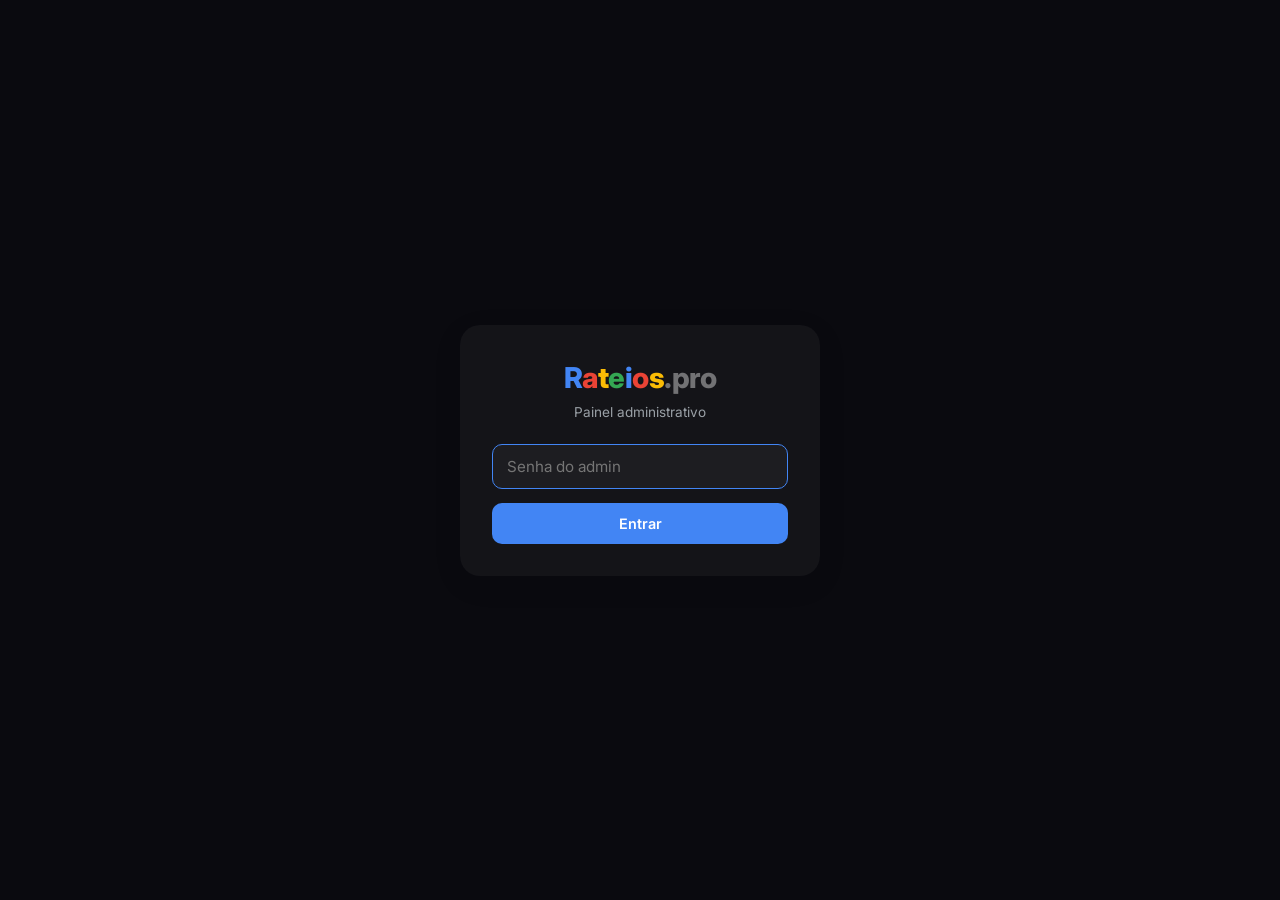
==== commit b93cd131: "feat: redesign Matrix Hero 3D + logo textual CSS + tema dark unificado - Substituída logo img por ti" ====
--- a/admin.html
+++ b/admin.html
@@ -16,8 +16,10 @@
     <!-- LOGIN -->
     <div id="login-screen" class="login-screen">
         <div class="login-card">
-            <div class="login-logo">
-                <img src="img/logohd.png" alt="Rateios.pro" style="height: 48px; width: auto; margin-bottom: 12px;">
+            <div class="login-logo" style="margin-bottom: 8px;">
+                <span style="font-size: 1.8rem; font-weight: 800; letter-spacing: -0.5px;">
+                  <span style="color:#4285F4">R</span><span style="color:#EA4335">a</span><span style="color:#FBBC05">t</span><span style="color:#34A853">e</span><span style="color:#4285F4">i</span><span style="color:#EA4335">o</span><span style="color:#FBBC05">s</span><span style="color:rgba(255,255,255,0.4)">.pro</span>
+                </span>
             </div>
             <p class="login-sub">Painel administrativo</p>
             <div class="form-group">
@@ -34,7 +36,9 @@
         <!-- TOP BAR -->
         <header class="topbar">
             <div class="topbar-left">
-                <span class="topbar-logo"><img src="img/logohd.png" alt="Rateios.pro" style="height: 24px; width: auto;"></span>
+                <span class="topbar-logo" style="font-size: 1.2rem; font-weight: 800; letter-spacing: -0.5px;">
+                  <span style="color:#4285F4">R</span><span style="color:#EA4335">a</span><span style="color:#FBBC05">t</span><span style="color:#34A853">e</span><span style="color:#4285F4">i</span><span style="color:#EA4335">o</span><span style="color:#FBBC05">s</span><span style="color:rgba(255,255,255,0.4)">.pro</span>
+                </span>
                 <span class="topbar-badge">Admin</span>
             </div>
             <button class="topbar-btn" onclick="adminLogout()">
@@ -214,9 +218,9 @@
                     class="form-select"></select></div>
             <div class="form-group"><label class="form-label">Status</label><select id="new-member-status"
                     class="form-select">
-                    <option value="ativo">Ativo</option>
-                    <option value="pendente">Pendente</option>
-                    <option value="inativo">Inativo</option>
+                    <option value="ativo">Pagante (Ativo)</option>
+                    <option value="pendente">Grátis (Pendente)</option>
+                    <option value="inativo">Bloqueado (Inativo)</option>
                 </select></div>
             <button class="btn btn-primary btn-block" onclick="addMember()">Cadastrar</button>
         </div>
@@ -283,9 +287,9 @@
                     class="form-select"></select></div>
             <div class="form-group"><label class="form-label">Status</label><select id="edit-member-status"
                     class="form-select">
-                    <option value="ativo">Ativo</option>
-                    <option value="pendente">Pendente</option>
-                    <option value="inativo">Inativo</option>
+                    <option value="ativo">Pagante (Ativo)</option>
+                    <option value="pendente">Grátis (Pendente)</option>
+                    <option value="inativo">Bloqueado (Inativo)</option>
                 </select></div>
             <input type="hidden" id="edit-member-id">
             <div class="form-row"><button class="btn btn-primary flex-1" onclick="saveMember()">Salvar</button><button
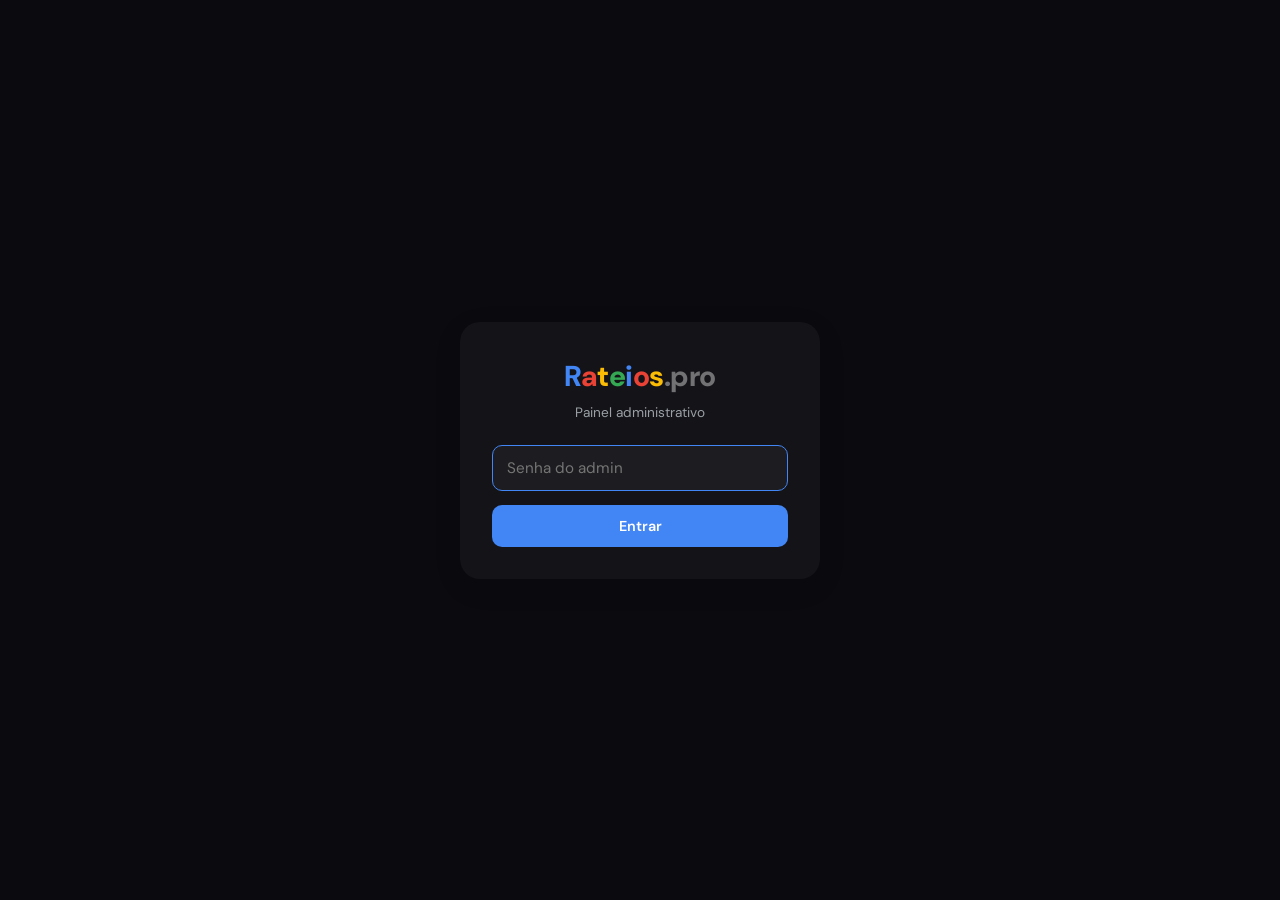
==== commit d58bb1ea: "design: aplicar tipografia premium da UI UX Pro Max Skill - Fontes: Space Grotesk (headings) + DM Sa" ====
--- a/admin.html
+++ b/admin.html
@@ -7,7 +7,7 @@
     <title>Admin - Rateios.pro</title>
     <link rel="preconnect" href="https://fonts.googleapis.com">
     <link rel="preconnect" href="https://fonts.gstatic.com" crossorigin>
-    <link href="https://fonts.googleapis.com/css2?family=Inter:wght@400;500;600;700;800&display=swap" rel="stylesheet">
+    <link href="https://fonts.googleapis.com/css2?family=DM+Sans:wght@400;500;700&family=Space+Grotesk:wght@400;500;600;700&display=swap" rel="stylesheet">
     <link rel="stylesheet" href="css/admin.css">
 </head>
 
@@ -193,6 +193,8 @@
             <div class="form-group"><label class="form-label">Link pagamento</label><input type="text"
                     id="new-group-link" class="form-input"
                     value="https://checkout.diasmarketplace.com.br/link/rateios-google-ultra"></div>
+            <div class="form-group"><label class="form-label">Email Conta Mãe (Google)</label><input type="email"
+                    id="new-group-email-mae" class="form-input" placeholder="contamae@gmail.com"></div>
             <button class="btn btn-primary btn-block" onclick="addGroup()">Criar grupo</button>
         </div>
     </div>
@@ -260,6 +262,15 @@
             </div>
             <div class="form-group"><label class="form-label">Link</label><input type="text" id="edit-group-link"
                     class="form-input"></div>
+            <div class="form-group"><label class="form-label">Email Conta Mãe (Google)</label><input type="email"
+                    id="edit-group-email-mae" class="form-input" placeholder="contamae@gmail.com"></div>
+            
+            <!-- Membros deste grupo -->
+            <div class="form-group">
+                <label class="form-label">Membros do Grupo <small style="color:#9AA0A6;">(clique p/ copiar email)</small></label>
+                <div id="edit-group-members-list" style="background:rgba(255,255,255,0.03); border-radius:12px; padding:8px; max-height:200px; overflow-y:auto;"></div>
+            </div>
+
             <input type="hidden" id="edit-group-id">
             <div class="form-row"><button class="btn btn-primary flex-1" onclick="saveGroup()">Salvar</button><button
                     class="btn btn-danger flex-1" onclick="deleteGroup()">Excluir</button></div>
--- a/css/admin.css
+++ b/css/admin.css
@@ -19,7 +19,7 @@
 }
 
 body.admin-body {
-    font-family: 'Inter', -apple-system, sans-serif;
+    font-family: 'DM Sans', -apple-system, sans-serif;
     background: var(--bg);
     color: var(--text);
     min-height: 100vh;
